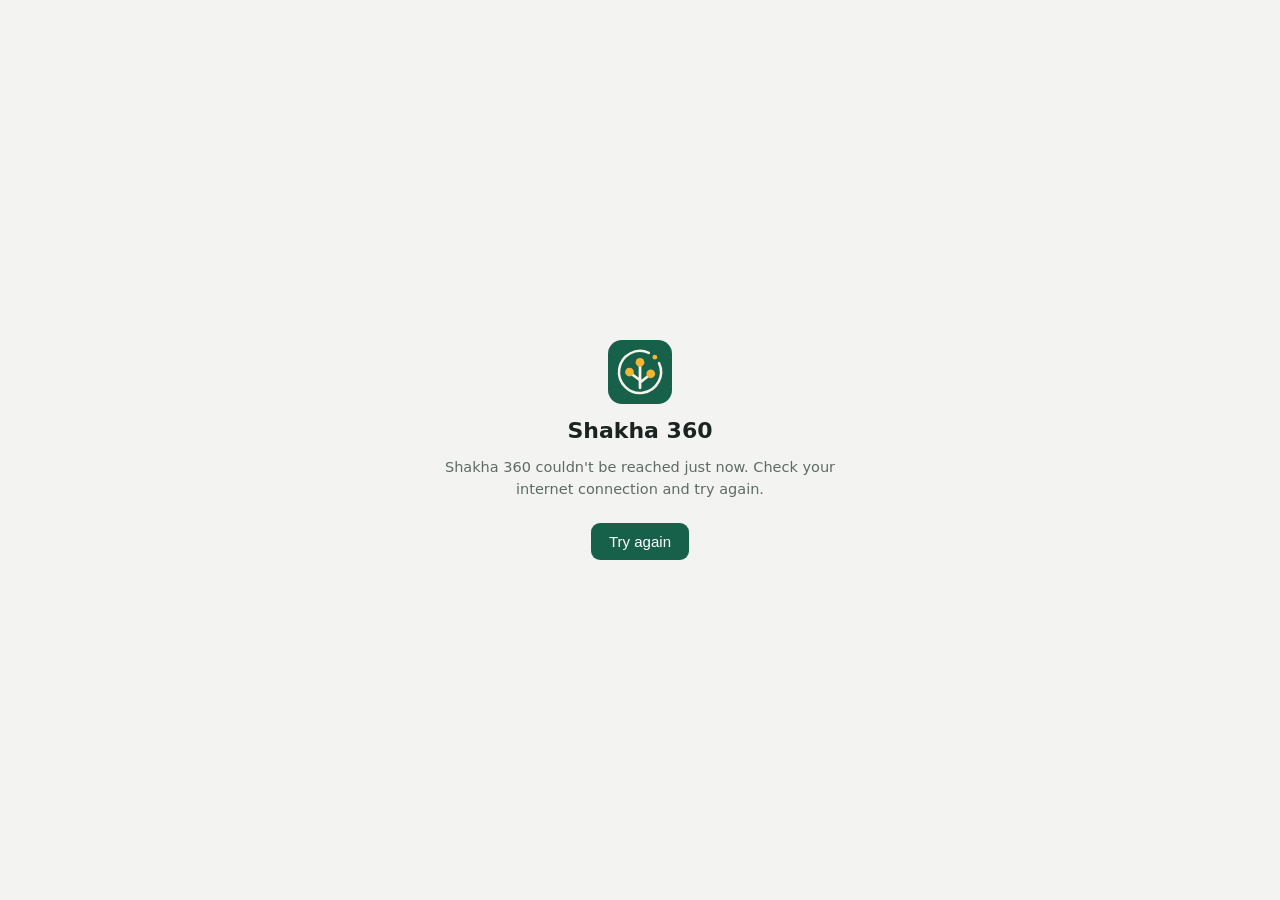
==== app/index.html @ 8ac16048 "Add files via upload" ====
<!doctype html>
<html lang="en">
<head>
<meta charset="utf-8">
<meta name="viewport" content="width=device-width, initial-scale=1, viewport-fit=cover">
<meta name="mobile-web-app-capable" content="yes">
<meta name="theme-color" content="#17614A">
<meta name="robots" content="noindex">
<title>Shakha 360 · Billing and Compliance for CA firms</title>
<link rel="icon" href="../shakha360-icon.svg" type="image/svg+xml">
<style>
:root{--bg:#F3F4F2;--fg:#1B2420;--mu:#5D6B64;--card:#fff;--line:#DDE3DF}
@media (prefers-color-scheme:dark){:root{--bg:#0B1712;--fg:#E7EFEA;--mu:#9DB0A6;--card:#13221B;--line:#25372E}}
html,body{margin:0;height:100%;background:var(--bg);color:var(--fg);font-family:system-ui,-apple-system,"Segoe UI",Roboto,sans-serif}
.boot{min-height:100%;display:flex;flex-direction:column;align-items:center;justify-content:center;gap:14px;padding:24px;box-sizing:border-box;text-align:center}
.boot svg{width:64px;height:64px}
.boot b{font-size:22px}
.boot p{margin:0;color:var(--mu);font-size:14.5px;max-width:420px;line-height:1.5}
.bar{width:160px;height:4px;border-radius:4px;background:var(--line);overflow:hidden}
.bar i{display:block;width:40%;height:100%;background:#17614A;border-radius:4px;animation:m 1.1s ease-in-out infinite}
@keyframes m{0%{transform:translateX(-100%)}100%{transform:translateX(260%)}}
.btn{display:inline-block;background:#17614A;color:#fff;border:0;border-radius:9px;padding:10px 18px;font-size:15px;cursor:pointer;text-decoration:none}
</style>
</head>
<body>
<div class="boot" id="boot" role="status" aria-live="polite">
  <svg viewBox="0 0 512 512" aria-hidden="true"><rect width="512" height="512" rx="112" fill="#17614A"/><path d="M408.3 185.0A168 168 0 1 1 327.0 103.7" fill="none" stroke="#F7F3E8" stroke-width="20" stroke-linecap="round"/><path d="M256 382V190M256 322L184 268M256 340L330 282" fill="none" stroke="#F7F3E8" stroke-width="22" stroke-linecap="round"/><circle cx="256" cy="178" r="35" fill="#F2B632"/><circle cx="172" cy="256" r="35" fill="#F2B632"/><circle cx="342" cy="270" r="35" fill="#F2B632"/><circle cx="374.8" cy="137.2" r="19" fill="#F2B632"/></svg>
  <b>Shakha 360</b>
  <div class="bar" id="bar"><i></i></div>
  <p id="msg">Opening Shakha 360…</p>
</div>
<script>
/* Shakha 360's web app address (Deploy → Manage deployments → Web app URL, ending in /exec).
   The screens come from there, so a new version reaches this page as soon as it is made live from the console. */
var SHAKHA_APP = 'https://script.google.com/macros/s/AKfycbwVDujfSQWbsWiHeTl8pIB4ahPFIq5ZoTnWhdWn8kg-L7Pw5lggYBS0LNjfLDA83gbV7Q/exec';
(function () {
  var q = new URLSearchParams(location.search), keep = 'shakha_page';
  function getJson(u) { return fetch(u, { credentials: 'omit', redirect: 'follow', cache: 'no-store' }).then(function (r) { if (!r.ok) throw new Error('HTTP ' + r.status); return r.json(); }); }
  function getText(u) { return fetch(u, { credentials: 'omit', redirect: 'follow', cache: 'no-store' }).then(function (r) { if (!r.ok) throw new Error('HTTP ' + r.status); return r.text(); }); }
  function fail() {
    document.getElementById('bar').style.display = 'none';
    document.getElementById('msg').innerHTML = 'Shakha 360 couldn\'t be reached just now. Check your internet connection and try again.<br><br><button class="btn" onclick="location.reload()">Try again</button>';
  }
  function start(exec, w, html) {
    var boot = '<script>window.SHAKHA_EXEC=' + JSON.stringify(exec) + ';window.SHAKHA_Q=' + JSON.stringify(w.q || {}).replace(/</g, '\\u003c') + ';' +
      /* on the sign-in and sign-up screens the Shakha 360 logo goes back to the website's home page */
      'document.addEventListener("click",function(e){var b=e.target.closest&&e.target.closest(".auth-brand");if(b){e.preventDefault();location.href=' + JSON.stringify(new URL('../', location.href).href) + '}});' +
      '<\/script><style>.auth-brand{cursor:pointer}</style>';
    html = /<head[^>]*>/i.test(html) ? html.replace(/<head[^>]*>/i, function (m) { return m + boot; }) : boot + html;
    document.open(); document.write(html); document.close();
  }
  var args = q.toString();
  /* the preview address (Releases) runs the version being tested, from its own deployment */
  var where = q.get('preview') === '1'
    ? getJson(SHAKHA_APP + '?app=where').then(function (w) { var ex = w.preview || SHAKHA_APP; return getJson(ex + '?app=where&' + args).then(function (w2) { return [ex, w2]; }); })
    : getJson(SHAKHA_APP + '?app=where&' + args).then(function (w) { return [SHAKHA_APP, w]; });
  where.then(function (x) {
    var exec = x[0], w = x[1], key = exec + '|' + w.build, saved = null;
    /* the version written inside the screens themselves; a saved copy is used only when it is the version the web app runs */
    function built(h) { var m = /<meta name="shakha-build" content="([^"]+)"/.exec((h || '').slice(0, 4000)); return m ? m[1] : ''; }
    try { saved = JSON.parse(localStorage.getItem(keep) || 'null'); } catch (e) { }
    if (saved && saved.k === key && saved.h && built(saved.h) === w.build) return start(exec, w, saved.h);
    try { localStorage.removeItem(keep); } catch (e) { }
    /* just after a release Google can still hand out the old screens for a moment: ask again a few times before using them */
    function page(n) {
      return getText(exec + '?app=page&v=' + encodeURIComponent(w.build) + '&t=' + Date.now()).then(function (h) {
        if (!/SHAKHA VERSION|<!doctype html/i.test(h.slice(0, 2000))) throw new Error('Not the Shakha 360 page');
        var b = built(h);
        if (b && b !== w.build && n > 0) return new Promise(function (ok) { setTimeout(ok, 1500); }).then(function () { return page(n - 1); });
        if (b === w.build) { try { localStorage.setItem(keep, JSON.stringify({ k: key, h: h })); } catch (e) { try { localStorage.removeItem(keep); } catch (e2) { } } }
        start(exec, w, h);
      });
    }
    return page(3);
  }).catch(function (e) { console.warn(e); fail(); });
})();
</script>
</body>
</html>
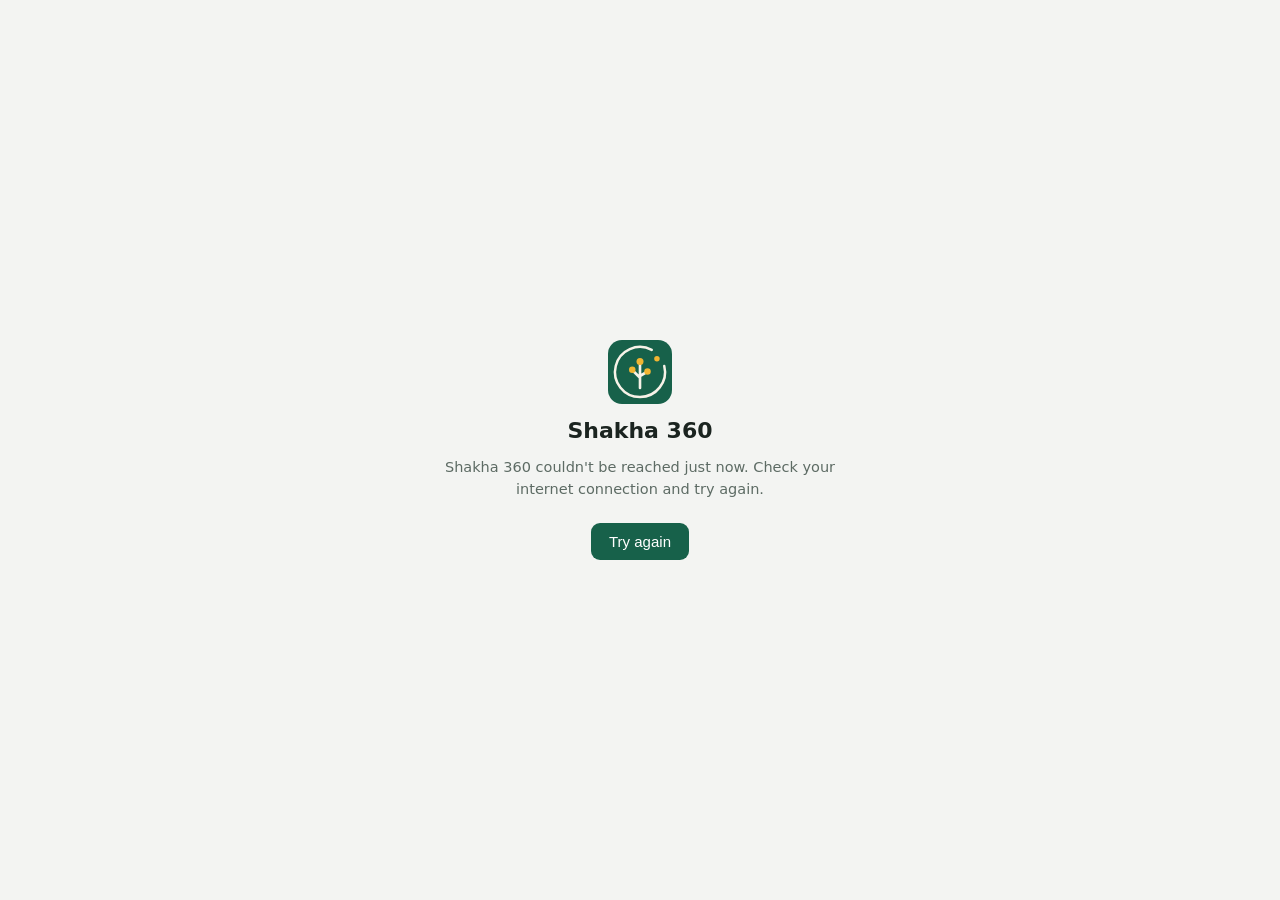
==== commit d12d2cfe: "Add files via upload" ====
--- a/app/index.html
+++ b/app/index.html
@@ -24,7 +24,7 @@
 </head>
 <body>
 <div class="boot" id="boot" role="status" aria-live="polite">
-  <svg viewBox="0 0 512 512" aria-hidden="true"><rect width="512" height="512" rx="112" fill="#17614A"/><path d="M408.3 185.0A168 168 0 1 1 327.0 103.7" fill="none" stroke="#F7F3E8" stroke-width="20" stroke-linecap="round"/><path d="M256 382V190M256 322L184 268M256 340L330 282" fill="none" stroke="#F7F3E8" stroke-width="22" stroke-linecap="round"/><circle cx="256" cy="178" r="35" fill="#F2B632"/><circle cx="172" cy="256" r="35" fill="#F2B632"/><circle cx="342" cy="270" r="35" fill="#F2B632"/><circle cx="374.8" cy="137.2" r="19" fill="#F2B632"/></svg>
+  <svg viewBox="0 0 512 512" aria-hidden="true"><rect width="512" height="512" rx="112" fill="#17614A"/><path d="M450.1 207.6A200 200 0 1 1 349.9 79.4" fill="none" stroke="#F7F3E8" stroke-width="20" stroke-linecap="round"/><path d="M256 384V172M256 302L200 246M256 288L310 256" fill="none" stroke="#F7F3E8" stroke-width="21" stroke-linecap="round"/><circle cx="256" cy="172" r="28" fill="#F2B632"/><circle cx="194" cy="238" r="26" fill="#F2B632"/><circle cx="316" cy="252" r="26" fill="#F2B632"/><circle cx="391.5" cy="150.1" r="22" fill="#F2B632"/></svg>
   <b>Shakha 360</b>
   <div class="bar" id="bar"><i></i></div>
   <p id="msg">Opening Shakha 360…</p>
@@ -44,7 +44,7 @@
   function start(exec, w, html) {
     var boot = '<script>window.SHAKHA_EXEC=' + JSON.stringify(exec) + ';window.SHAKHA_Q=' + JSON.stringify(w.q || {}).replace(/</g, '\\u003c') + ';' +
       /* on the sign-in and sign-up screens the Shakha 360 logo goes back to the website's home page */
-      'document.addEventListener("click",function(e){var b=e.target.closest&&e.target.closest(".auth-brand");if(b){e.preventDefault();location.href=' + JSON.stringify(new URL('../', location.href).href) + '}});' +
+      'document.addEventListener("click",function(e){var b=e.target.closest&&e.target.closest(".auth-brand");if(b&&!window.ShakhaAndroid){e.preventDefault();location.href=' + JSON.stringify(new URL('../', location.href).href) + '}});' +
       '<\/script><style>.auth-brand{cursor:pointer}</style>';
     html = /<head[^>]*>/i.test(html) ? html.replace(/<head[^>]*>/i, function (m) { return m + boot; }) : boot + html;
     document.open(); document.write(html); document.close();
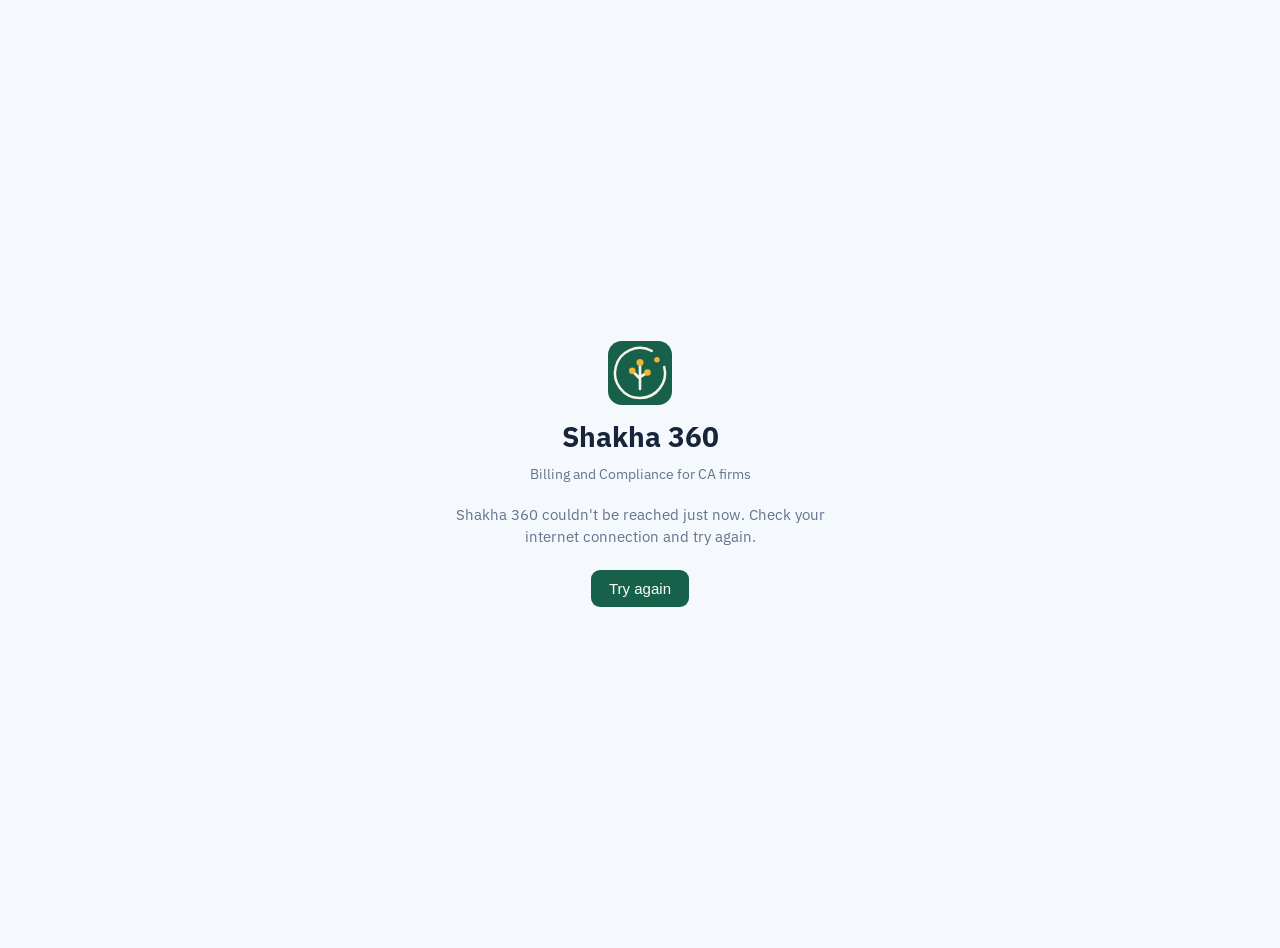
==== commit 13f765b9: "Add files via upload" ====
--- a/app/index.html
+++ b/app/index.html
@@ -1,79 +1,94 @@
-<!doctype html>
-<html lang="en">
-<head>
-<meta charset="utf-8">
-<meta name="viewport" content="width=device-width, initial-scale=1, viewport-fit=cover">
-<meta name="mobile-web-app-capable" content="yes">
-<meta name="theme-color" content="#17614A">
-<meta name="robots" content="noindex">
-<title>Shakha 360 · Billing and Compliance for CA firms</title>
-<link rel="icon" href="../shakha360-icon.svg" type="image/svg+xml">
-<style>
-:root{--bg:#F3F4F2;--fg:#1B2420;--mu:#5D6B64;--card:#fff;--line:#DDE3DF}
-@media (prefers-color-scheme:dark){:root{--bg:#0B1712;--fg:#E7EFEA;--mu:#9DB0A6;--card:#13221B;--line:#25372E}}
-html,body{margin:0;height:100%;background:var(--bg);color:var(--fg);font-family:system-ui,-apple-system,"Segoe UI",Roboto,sans-serif}
-.boot{min-height:100%;display:flex;flex-direction:column;align-items:center;justify-content:center;gap:14px;padding:24px;box-sizing:border-box;text-align:center}
-.boot svg{width:64px;height:64px}
-.boot b{font-size:22px}
-.boot p{margin:0;color:var(--mu);font-size:14.5px;max-width:420px;line-height:1.5}
-.bar{width:160px;height:4px;border-radius:4px;background:var(--line);overflow:hidden}
-.bar i{display:block;width:40%;height:100%;background:#17614A;border-radius:4px;animation:m 1.1s ease-in-out infinite}
-@keyframes m{0%{transform:translateX(-100%)}100%{transform:translateX(260%)}}
-.btn{display:inline-block;background:#17614A;color:#fff;border:0;border-radius:9px;padding:10px 18px;font-size:15px;cursor:pointer;text-decoration:none}
-</style>
-</head>
-<body>
-<div class="boot" id="boot" role="status" aria-live="polite">
-  <svg viewBox="0 0 512 512" aria-hidden="true"><rect width="512" height="512" rx="112" fill="#17614A"/><path d="M450.1 207.6A200 200 0 1 1 349.9 79.4" fill="none" stroke="#F7F3E8" stroke-width="20" stroke-linecap="round"/><path d="M256 384V172M256 302L200 246M256 288L310 256" fill="none" stroke="#F7F3E8" stroke-width="21" stroke-linecap="round"/><circle cx="256" cy="172" r="28" fill="#F2B632"/><circle cx="194" cy="238" r="26" fill="#F2B632"/><circle cx="316" cy="252" r="26" fill="#F2B632"/><circle cx="391.5" cy="150.1" r="22" fill="#F2B632"/></svg>
-  <b>Shakha 360</b>
-  <div class="bar" id="bar"><i></i></div>
-  <p id="msg">Opening Shakha 360…</p>
-</div>
-<script>
-/* Shakha 360's web app address (Deploy → Manage deployments → Web app URL, ending in /exec).
-   The screens come from there, so a new version reaches this page as soon as it is made live from the console. */
-var SHAKHA_APP = 'https://script.google.com/macros/s/AKfycbwVDujfSQWbsWiHeTl8pIB4ahPFIq5ZoTnWhdWn8kg-L7Pw5lggYBS0LNjfLDA83gbV7Q/exec';
-(function () {
-  var q = new URLSearchParams(location.search), keep = 'shakha_page';
-  function getJson(u) { return fetch(u, { credentials: 'omit', redirect: 'follow', cache: 'no-store' }).then(function (r) { if (!r.ok) throw new Error('HTTP ' + r.status); return r.json(); }); }
-  function getText(u) { return fetch(u, { credentials: 'omit', redirect: 'follow', cache: 'no-store' }).then(function (r) { if (!r.ok) throw new Error('HTTP ' + r.status); return r.text(); }); }
-  function fail() {
-    document.getElementById('bar').style.display = 'none';
-    document.getElementById('msg').innerHTML = 'Shakha 360 couldn\'t be reached just now. Check your internet connection and try again.<br><br><button class="btn" onclick="location.reload()">Try again</button>';
-  }
-  function start(exec, w, html) {
-    var boot = '<script>window.SHAKHA_EXEC=' + JSON.stringify(exec) + ';window.SHAKHA_Q=' + JSON.stringify(w.q || {}).replace(/</g, '\\u003c') + ';' +
-      /* on the sign-in and sign-up screens the Shakha 360 logo goes back to the website's home page */
-      'document.addEventListener("click",function(e){var b=e.target.closest&&e.target.closest(".auth-brand");if(b&&!window.ShakhaAndroid){e.preventDefault();location.href=' + JSON.stringify(new URL('../', location.href).href) + '}});' +
-      '<\/script><style>.auth-brand{cursor:pointer}</style>';
-    html = /<head[^>]*>/i.test(html) ? html.replace(/<head[^>]*>/i, function (m) { return m + boot; }) : boot + html;
-    document.open(); document.write(html); document.close();
-  }
-  var args = q.toString();
-  /* the preview address (Releases) runs the version being tested, from its own deployment */
-  var where = q.get('preview') === '1'
-    ? getJson(SHAKHA_APP + '?app=where').then(function (w) { var ex = w.preview || SHAKHA_APP; return getJson(ex + '?app=where&' + args).then(function (w2) { return [ex, w2]; }); })
-    : getJson(SHAKHA_APP + '?app=where&' + args).then(function (w) { return [SHAKHA_APP, w]; });
-  where.then(function (x) {
-    var exec = x[0], w = x[1], key = exec + '|' + w.build, saved = null;
-    /* the version written inside the screens themselves; a saved copy is used only when it is the version the web app runs */
-    function built(h) { var m = /<meta name="shakha-build" content="([^"]+)"/.exec((h || '').slice(0, 4000)); return m ? m[1] : ''; }
-    try { saved = JSON.parse(localStorage.getItem(keep) || 'null'); } catch (e) { }
-    if (saved && saved.k === key && saved.h && built(saved.h) === w.build) return start(exec, w, saved.h);
-    try { localStorage.removeItem(keep); } catch (e) { }
-    /* just after a release Google can still hand out the old screens for a moment: ask again a few times before using them */
-    function page(n) {
-      return getText(exec + '?app=page&v=' + encodeURIComponent(w.build) + '&t=' + Date.now()).then(function (h) {
-        if (!/SHAKHA VERSION|<!doctype html/i.test(h.slice(0, 2000))) throw new Error('Not the Shakha 360 page');
-        var b = built(h);
-        if (b && b !== w.build && n > 0) return new Promise(function (ok) { setTimeout(ok, 1500); }).then(function () { return page(n - 1); });
-        if (b === w.build) { try { localStorage.setItem(keep, JSON.stringify({ k: key, h: h })); } catch (e) { try { localStorage.removeItem(keep); } catch (e2) { } } }
-        start(exec, w, h);
-      });
-    }
-    return page(3);
-  }).catch(function (e) { console.warn(e); fail(); });
-})();
-</script>
-</body>
-</html>
+<!doctype html>
+<html lang="en">
+<head>
+<meta charset="utf-8">
+<meta name="viewport" content="width=device-width, initial-scale=1, viewport-fit=cover">
+<meta name="mobile-web-app-capable" content="yes">
+<meta name="theme-color" content="#17614A">
+<meta name="robots" content="noindex">
+<title>Shakha 360 · Billing and Compliance for CA firms</title>
+<link rel="icon" href="../shakha360-icon.svg" type="image/svg+xml">
+<link rel="preconnect" href="https://fonts.gstatic.com" crossorigin>
+<link rel="stylesheet" href="https://fonts.googleapis.com/css2?family=Bricolage+Grotesque:opsz,wght@12..96,600;12..96,700&family=IBM+Plex+Sans:wght@400;500;600&family=Noto+Sans:wght@400;600;700&display=swap">
+<style>
+/* 10.37.2: this screen looks exactly like the app's own opening screen, so the switch from one to the other can't be seen */
+:root{--bg:#F5F8FC;--fg:#17243A;--mu:#64748B}
+@media (prefers-color-scheme:dark){:root{--bg:#0E1420;--fg:#E6ECF5;--mu:#9AA8BC}}
+html,body{margin:0;height:100%;background:var(--bg);color:var(--fg);font-family:"IBM Plex Sans",system-ui,-apple-system,"Segoe UI",sans-serif}
+body{padding:24px 0}
+.boot{min-height:100vh;min-height:100dvh;display:flex;flex-direction:column;align-items:center;justify-content:center;gap:6px;padding:16px;box-sizing:border-box;text-align:center}
+.boot svg{width:64px;height:64px;margin-bottom:6px}
+.boot b{font-size:28px;font-weight:700;line-height:1.45}
+.boot .tag{font-size:14px;color:var(--mu);line-height:1.45}
+.dots{display:flex;gap:6px;margin-top:14px}
+.dots i{width:7px;height:7px;border-radius:50%;opacity:.4}
+.dots i:nth-child(1){background:#17614A}.dots i:nth-child(2){background:#F2B632}.dots i:nth-child(3){background:#EE8FB5}
+@media (prefers-reduced-motion:no-preference){.dots i{animation:lkDots 1.1s infinite}}
+@keyframes lkDots{0%,80%,100%{transform:scale(.6);opacity:.4}40%{transform:scale(1);opacity:1}}
+#msg{margin:14px 0 0;color:var(--mu);font-size:14.5px;max-width:420px;line-height:1.5}
+#msg:empty{display:none}
+.btn{display:inline-block;background:#17614A;color:#fff;border:0;border-radius:9px;padding:10px 18px;font-size:15px;cursor:pointer;text-decoration:none}
+</style>
+</head>
+<body>
+<div class="boot" id="boot" role="status" aria-label="Opening Shakha 360">
+  <svg viewBox="0 0 120 120" aria-hidden="true"><rect width="120" height="120" rx="26" fill="#17614A"/><g transform="scale(.234375)"><path d="M450.1 207.6A200 200 0 1 1 349.9 79.4" fill="none" stroke="#F7F3E8" stroke-width="20" stroke-linecap="round"/><path d="M256 384V172M256 302L200 246M256 288L310 256" fill="none" stroke="#F7F3E8" stroke-width="21" stroke-linecap="round"/><circle cx="256" cy="172" r="28" fill="#F2B632"/><circle cx="194" cy="238" r="26" fill="#F2B632"/><circle cx="316" cy="252" r="26" fill="#F2B632"/><circle cx="391.5" cy="150.1" r="22" fill="#F2B632"/></g></svg>
+  <b>Shakha 360</b>
+  <div class="tag">Billing and Compliance for CA firms</div>
+  <div class="dots" id="bar"><i></i><i></i><i></i></div>
+  <p id="msg"></p>
+</div>
+<script>
+/* 10.5: Shakha opens only as its own page, never inside another site's frame */
+if (window.top !== window.self) { try { window.top.location = window.location.href; } catch (e) { document.documentElement.innerHTML = ''; } }
+/* Shakha 360's web app address (Deploy → Manage deployments → Web app URL, ending in /exec).
+   The screens come from there, so a new version reaches this page as soon as it is made live from the console. */
+var SHAKHA_APP = 'https://shakha360-327918432563.asia-south1.run.app/exec';
+(function () {
+  var q = new URLSearchParams(location.search), keep = 'shakha_page';
+  /* 8.7: the server address comes from shakha-config.json beside this site, so a new server needs no change here or in the phone app */
+  var cfgReady = fetch(new URL('../shakha-config.json', location.href).href, { cache: 'no-store' }).then(function (r) { return r.ok ? r.json() : null; }).then(function (c) { if (c && /^https:\/\//.test(c.api || '')) SHAKHA_APP = c.api; }).catch(function () { });
+  function getJson(u) { return fetch(u, { credentials: 'omit', redirect: 'follow', cache: 'no-store' }).then(function (r) { if (!r.ok) throw new Error('HTTP ' + r.status); return r.json(); }); }
+  function getText(u) { return fetch(u, { credentials: 'omit', redirect: 'follow', cache: 'no-store' }).then(function (r) { if (!r.ok) throw new Error('HTTP ' + r.status); return r.text(); }); }
+  function fail() {
+    document.getElementById('bar').style.display = 'none';
+    document.getElementById('msg').innerHTML = 'Shakha 360 couldn\'t be reached just now. Check your internet connection and try again.<br><br><button class="btn" onclick="location.reload()">Try again</button>';
+  }
+  function start(exec, w, html) {
+    var boot = '<script>window.SHAKHA_EXEC=' + JSON.stringify(exec) + ';window.SHAKHA_SITE=' + JSON.stringify(new URL('../', location.href).href) + ';window.SHAKHA_Q=' + JSON.stringify(w.q || {}).replace(/</g, '\\u003c') + ';' +
+      /* on the sign-in and sign-up screens the Shakha 360 logo goes back to the website's home page */
+      'document.addEventListener("click",function(e){var b=e.target.closest&&e.target.closest(".auth-brand");if(b&&!window.ShakhaAndroid){e.preventDefault();location.href=' + JSON.stringify(new URL('../', location.href).href) + '}});' +
+      '<\/script><style>.auth-brand{cursor:pointer}</style>' +
+      /* 10.20: the screens carry no tab icon of their own, so the Shakha 360 logo goes in with them (else Chrome shows a globe) */
+      '<link rel="icon" href="' + new URL('../shakha360-icon.svg', location.href).href + '" type="image/svg+xml">';
+    html = /<head[^>]*>/i.test(html) ? html.replace(/<head[^>]*>/i, function (m) { return m + boot; }) : boot + html;
+    document.open(); document.write(html); document.close();
+  }
+  var args = q.toString();
+  /* the preview address (Releases) runs the version being tested, from its own deployment */
+  var where = cfgReady.then(function () { return q.get('preview') === '1'
+    ? getJson(SHAKHA_APP + '?app=where').then(function (w) { var ex = w.preview || SHAKHA_APP; return getJson(ex + '?app=where&' + args).then(function (w2) { return [ex, w2]; }); })
+    : getJson(SHAKHA_APP + '?app=where&' + args).then(function (w) { return [SHAKHA_APP, w]; }); });
+  where.then(function (x) {
+    var exec = x[0], w = x[1], key = exec + '|' + w.build, saved = null;
+    /* the version written inside the screens themselves; a saved copy is used only when it is the version the web app runs */
+    function built(h) { var m = /<meta name="shakha-build" content="([^"]+)"/.exec((h || '').slice(0, 4000)); return m ? m[1] : ''; }
+    try { saved = JSON.parse(localStorage.getItem(keep) || 'null'); } catch (e) { }
+    if (saved && saved.k === key && saved.h && built(saved.h) === w.build) return start(exec, w, saved.h);
+    try { localStorage.removeItem(keep); } catch (e) { }
+    /* just after a release Google can still hand out the old screens for a moment: ask again a few times before using them */
+    function page(n) {
+      return getText(exec + '?app=page&v=' + encodeURIComponent(w.build) + '&t=' + Date.now()).then(function (h) {
+        if (!/SHAKHA VERSION|<!doctype html/i.test(h.slice(0, 2000))) throw new Error('Not the Shakha 360 page');
+        var b = built(h);
+        if (b && b !== w.build && n > 0) return new Promise(function (ok) { setTimeout(ok, 1500); }).then(function () { return page(n - 1); });
+        if (b === w.build) { try { localStorage.setItem(keep, JSON.stringify({ k: key, h: h })); } catch (e) { try { localStorage.removeItem(keep); } catch (e2) { } } }
+        start(exec, w, h);
+      });
+    }
+    return page(3);
+  }).catch(function (e) { console.warn(e); fail(); });
+})();
+</script>
+</body>
+</html>
